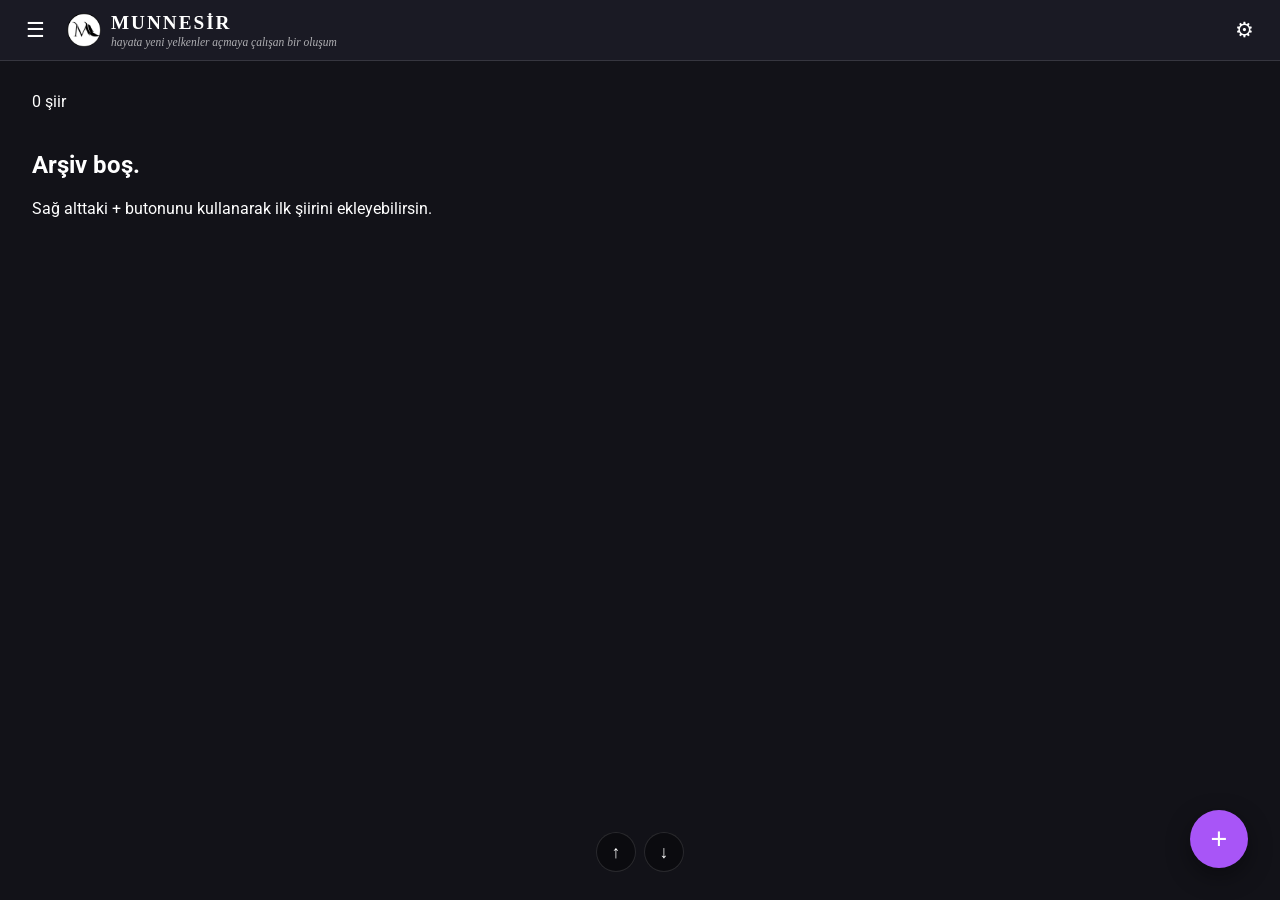
==== cloudflare/index.html @ 694fe648 "fix: dropdown vol.1" ====
<!DOCTYPE html>
<html lang="tr">
<head>
  <meta charset="UTF-8">
  <meta name="viewport" content="width=device-width, initial-scale=1.0">
  <title>Munnesir</title>
  <link rel="stylesheet" href="style.css">
  <link rel="manifest" href="manifest.webmanifest">
  <link rel="icon" type="image/png" sizes="32x32" href="icons/favicon-32.png">
  <link rel="icon" type="image/png" href="icons/favicon.png">
  <link rel="apple-touch-icon" href="icons/icon-192.png">
  <link rel="stylesheet" href="https://fonts.googleapis.com/css2?family=Roboto:wght@400;500;700&family=Tinos:ital,wght@0,400;0,700;1,400&family=Open+Sans:wght@400;600&display=swap">
</head>
<body class="theme-purple">

  <!-- EN ÜST SABİT BANNER -->
  <header class="topBanner">
    <div class="bannerLeft">
      <button id="sidebarToggle" class="iconBtn" type="button" aria-label="Menü">☰</button>
      <div class="brandTop">
        <img src="icons/m-cir.png" alt="Munnesir Logo" class="brandLogo">
        <div class="brandTextGroup">
          <h1 class="brandTitle">MUNNESİR</h1>
          <span class="brandSubtitle">hayata yeni yelkenler açmaya çalışan bir oluşum</span>
        </div>
      </div>
    </div>
    <div class="bannerRight">
      <button id="settingsOpenBtn" class="iconBtn" type="button" title="Ayarlar">⚙</button>
    </div>
  </header>

  <div class="appContainer" id="appContainer">
    <!-- SOL SLIDE MENÜ -->
    <aside class="sidebar" id="sidebar">
      <div class="sidebarNav">
        <!-- ARAMA KUTUSU -->
        <div class="navSection">
          <input type="search" id="searchInput" class="textInput" placeholder="🔍 Şiir veya etiket ara..." autocomplete="off" name="search_no_autofill" spellcheck="false" />
        </div>

        <!-- SIRALAMA SEÇENEKLERİ (ÖZEL TEMATİK DROPDOWN) -->
        <div class="navSection">
          <span class="sectionTitle">Sıralama</span>
          <div class="customDropdown" id="sortCustomDropdown">
            <button type="button" class="dropdownTrigger" id="sortDropdownBtn">
              <span id="sortDropdownLabel">Son Düzenlenen</span>
              <span class="dropdownArrow">❯</span>
            </button>
            <div class="dropdownMenu" id="sortDropdownMenu">
              <div class="dropdownOption active" data-value="updatedDesc">Son Düzenlenen</div>
              <div class="dropdownOption" data-value="createdDesc">Yeni Eklenen</div>
              <div class="dropdownOption" data-value="titleAsc">A-Z (Başlığa Göre)</div>
            </div>
          </div>
        </div>


            <!-- ETİKETLER KUTUSU -->
        <div class="navSection">
          <span class="sectionTitle">Etiketler</span>
          <div id="tagCloud" class="tagCloud"></div>

          <!-- EN ALTTA ETİKET İSMİ DÜZENLEME ALANI -->
          <div class="tagEditBox" id="tagEditBox" hidden>
            <span class="sectionTitle" style="font-size:0.7rem; color: var(--accent-color);">Seçili Etiketi Düzenle</span>
            <input type="text" id="editTagInput" class="textInput" placeholder="Yeni etiket adı..." />
            <button id="saveTagRenameBtn" class="stdBtn primary full" style="height:34px; font-size:0.8rem;" type="button">İsmi Güncelle</button>
          </div>
        </div>

        <!-- DURUM FİLTRELERİ -->
        <div class="navSection">
          <span class="sectionTitle">Durum</span>
          <div id="statusFilters" class="statusFilters">
            <button class="stdBtn active" data-status="all" type="button">Tümü</button>
            <button class="stdBtn" data-status="draft" type="button">Taslak</button>
            <button class="stdBtn" data-status="ready" type="button">Yayına hazır</button>
            <button class="stdBtn" data-status="archive" type="button">Arşiv</button>
            <button class="stdBtn" data-status="favorite" type="button">★ Seçmeler</button>
          </div>
        </div>

        <div class="navSection">
          <button id="bookViewBtn" class="stdBtn full" type="button">📚 Kitap adayları</button>
          <button id="trashViewBtn" class="stdBtn full" type="button">🗑 Çöp kutusu</button>
        </div>
      </div>
    </aside>

    <!-- ANA İÇERİK (SAYFA İTİLME ALANI) -->
    <main class="mainContent" id="mainContent">
      <div class="contentHeader">
        <span id="statsLine">0 şiir</span>
      </div>

      <section id="poemGrid" class="poemGrid"></section>
      <div id="emptyState" class="emptyState" hidden>
        <h2>Arşiv boş.</h2>
        <p>Sağ alttaki + butonunu kullanarak ilk şiirini ekleyebilirsin.</p>
      </div>
    </main>
  </div>

  <!-- ORTA ALT ŞEFFAF YUKARI/AŞAĞI NAVİGASYON OKLARI -->
  <div class="scrollNavContainer">
    <button id="scrollTopBtn" class="scrollNavBtn" type="button" title="En Yukarı Git">↑</button>
    <button id="scrollBottomBtn" class="scrollNavBtn" type="button" title="En Aşağı Git">↓</button>
  </div>

  <!-- GOOGLE KEEP USULÜ FLOATING (+) BUTONU -->
  <button id="newPoemFabBtn" class="fabBtn" type="button" title="Yeni Şiir Ekle">+</button>

<!-- AYARLAR & TEK NOKTADA BİRLEŞEN SENKRONİZASYON -->
  <dialog id="settingsDialog" class="modalDialog">
    <div class="modalContainer">
      <div class="modalHeader">
        <h2>Ayarlar</h2>
        <button id="closeSettingsBtn" class="iconBtn" type="button">✕</button>
      </div>
      <div class="modalBody">
        <!-- TEMA SEÇİMİ -->
        <div class="settingGroup">
          <h3>Tema Seçimi</h3>
          <div class="themeChoices">
            <button class="stdBtn themeChoice" data-theme-choice="purple" type="button">Mor</button>
            <button class="stdBtn themeChoice" data-theme-choice="light" type="button">Aydınlık</button>
            <button class="stdBtn themeChoice" data-theme-choice="black" type="button">Siyah</button>
          </div>
        </div>

        <!-- AYARLAR SENKRONİZASYON BLOĞU -->
        <div class="settingGroup">
          <h3>Bulut Senkronizasyonu</h3>
          <div class="syncBlock">
            <label class="inputLabel">Munnesir Şifresi</label>
            <input type="text" name="username" value="munnesir_user" autocomplete="username" style="display:none !important;" tabindex="-1" />
            <input type="password" id="syncPasswordInput" autocomplete="current-password" placeholder="Şifrenizi girin..." class="textInput" />
            
            <div class="syncActions" style="margin-top: 10px;">
              <button id="syncSignInBtn" class="stdBtn primary full" type="button">Giriş Yap ve Senkronize Et</button>
            </div>

            <!-- CANLI ESTETİK SENKRONİZASYON DURUM YAZISI -->
            <div id="syncStatusText" style="margin-top: 12px; font-size: 0.85rem; text-align: center; opacity: 0.85; font-style: italic; min-height: 20px;"></div>

            <button id="openSyncAdvBtn" class="stdBtn full" style="margin-top: 8px; background: rgba(255,255,255,0.03);" type="button">⚙ Senkronizasyon Ayarları</button>
          </div>
        </div>
      </div>
    </div>
  </dialog>

  <!-- DETAYLI SENKRONİZASYON AYARLARI POP-UP -->
    <dialog id="syncAdvDialog" class="modalDialog">
      <div class="modalContainer">
        <div class="modalHeader">
          <h2>Senkronizasyon Ayarları</h2>
          <button id="closeSyncAdvBtn" class="iconBtn" type="button">✕</button>
        </div>
        <div class="modalBody">
          <div class="settingGroup">
            <label class="checkLabel" style="display: flex; align-items: center; gap: 8px; font-size: 0.9rem; cursor: pointer;">
              <input id="syncAutoInput" type="checkbox" checked /> İnternet gelince otomatik senkronize et
            </label>
          </div>

          <!-- YEDEKLEME & JSON İÇE/DIŞA AKTARMA -->
          <div class="settingGroup" style="margin-top: 15px;">
            <h3 style="font-size: 0.9rem; margin-bottom: 8px; opacity: 0.8;">JSON Arşiv / Keep Yedeği</h3>
            <div style="display: flex; gap: 10px;">
              <button id="exportJsonBtn" class="stdBtn full" type="button">📥 JSON İndir (Yedek Al)</button>
              <button id="importJsonBtn" class="stdBtn full" type="button">📤 JSON Yükle (Keep/Arşiv)</button>
            </div>
          </div>
          
          <div class="settingGroup" style="display: flex; flex-direction: column; gap: 10px; margin-top: 15px;">
            <button id="syncUploadBtn" class="stdBtn full" type="button">Bu cihazı buluta gönder</button>
            <button id="syncDownloadBtn" class="stdBtn full" type="button">Bulutu bu cihaza al</button>
            <button id="syncSignOutBtn" class="stdBtn full" style="border-color: #ef4444; color: #ef4444;" type="button">Oturumu Kapat</button>
          </div>

          <!-- BİLDİRİM METNİ -->
          <div id="syncAdvStatusText" style="margin-top: 12px; font-size: 0.85rem; text-align: center; opacity: 0.85; font-style: italic; min-height: 20px;"></div>
        </div>
      </div>
    </dialog>

  <!-- ONAY POP-UP (EMİN MİSİNİZ?) -->
  <dialog id="confirmDialog" class="modalDialog">
    <div class="modalContainer" style="text-align: center;">
      <div class="modalHeader" style="justify-content: center;">
        <h2 id="confirmTitle">Emin misiniz?</h2>
      </div>
      <div class="modalBody">
        <p id="confirmMessage" style="font-size: 0.95rem; opacity: 0.9; margin: 15px 0;"></p>
        <div style="display: flex; gap: 10px; justify-content: center; margin-top: 20px;">
          <button id="confirmYesBtn" class="stdBtn primary" type="button" style="min-width: 100px;">Evet</button>
          <button id="confirmNoBtn" class="stdBtn" type="button" style="min-width: 100px;">Vazgeç</button>
        </div>
      </div>
    </div>
  </dialog>

  <!-- KİTAP ADAYLARI POP-UP -->
  <dialog id="bookDialog" class="modalDialog">
    <div class="modalContainer">
      <div class="modalHeader">
        <h2>📚 Kitap Adayları</h2>
        <button id="closeBookBtn" class="iconBtn" type="button">✕</button>
      </div>
      <div class="modalBody" id="bookListContainer">
        <p>Henüz kitap adayı eklenmemiş.</p>
      </div>
    </div>
  </dialog>

  <!-- ÇÖP KUTUSU POP-UP -->
  <dialog id="trashDialog" class="modalDialog">
    <div class="modalContainer">
      <div class="modalHeader">
        <h2>🗑 Çöp Kutusu</h2>
        <button id="closeTrashBtn" class="iconBtn" type="button">✕</button>
      </div>
      <div class="modalBody" id="trashListContainer">
        <p>Çöp kutusu boş.</p>
      </div>
    </div>
  </dialog>

  <!-- ŞİİR YAZMA EDİTÖRÜ -->
  <dialog id="poemDialog" class="modalDialog">
    <form method="dialog" id="poemForm" class="modalContainer">
      <div class="modalHeader">
        <input id="poemTitleInput" class="poemTitleInput" type="text" placeholder="Şiir başlığı..." required />
        <button id="closePoemBtn" class="iconBtn" type="button">✕</button>
      </div>

      <textarea id="poemContentInput" class="poemContentTextarea font-times" placeholder="Mısralarınızı buraya yazın... (#etiket ekleyebilirsiniz)" required></textarea>

      <div class="modalFooter">
        <button id="savePoemBtn" class="stdBtn primary" type="submit">Kaydet</button>
      </div>
    </form>
  </dialog>

  <!-- ŞİİR OKUMA PENCERESİ -->
  <dialog id="readerDialog" class="modalDialog">
    <div class="modalContainer">
      <div class="modalHeader">
        <h2 id="readerTitle"></h2>
        <button id="closeReaderBtn" class="iconBtn" type="button">✕</button>
      </div>
      <div id="readerMeta" class="cardMeta"></div>
      <pre id="readerContent" class="readerContent font-times"></pre>
    </div>
  </dialog>

<!-- GİZLİ DOSYA SEÇİCİ (DIALOG DIŞINDA) -->
  <input type="file" id="jsonFileInput" accept=".json,application/json" style="display: none !important;" />

  <!-- SCRIPT'LERİN TEMİZ YÜKLENMESİ -->
  <script src="app.js"></script>
  <script src="sync.js"></script>
</body>
</html>
---- cloudflare/style.css ----
:root, html.theme-purple {
  --bg-primary: #121218;
  --bg-sidebar: #1a1a24;
  --bg-card: #232330;
  --text-primary: #ffffff;
  --border-color: rgba(255, 255, 255, 0.12);
  --accent-color: #a855f7;
}

html.theme-light {
  --bg-primary: #f4f4f9;
  --bg-sidebar: #ffffff;
  --bg-card: #ffffff;
  --text-primary: #1e1e2d;
  --border-color: rgba(0, 0, 0, 0.1);
  --accent-color: #7c3aed;
  --subtext-color: rgba(30, 30, 45, 0.65);
}

html.theme-black {
  --bg-primary: #000000;
  --bg-sidebar: #0a0a0a;
  --bg-card: #121212;
  --text-primary: #e5e5e5;
  --border-color: rgba(255, 255, 255, 0.15);
  --accent-color: #9333ea;
}

body {
  margin: 0;
  padding: 0;
  background: var(--bg-primary);
  color: var(--text-primary);
  font-family: 'Roboto', sans-serif;
  overflow-x: hidden;
  transition: background 0.3s ease, color 0.3s ease;
}

/* KUSURSUZ OVAL BUTONLAR */
.stdBtn {
  height: 42px;
  padding: 0 16px;
  border-radius: 12px;
  border: 1px solid var(--border-color);
  background: rgba(255, 255, 255, 0.05);
  color: var(--text-primary);
  font-size: 0.9rem;
  font-weight: 500;
  cursor: pointer;
  display: inline-flex;
  align-items: center;
  justify-content: center;
  transition: all 0.2s ease;
  box-sizing: border-box;
}

.stdBtn:hover {
  background: rgba(255, 255, 255, 0.12);
  border-color: var(--accent-color);
}

.stdBtn.active {
  background: var(--accent-color);
  border-color: var(--accent-color);
  color: #fff;
}

.stdBtn.full { width: 100%; }
.stdBtn.primary { background: var(--accent-color); color: #fff; border: none; }

.topBanner {
  position: fixed;
  top: 0;
  left: 0;
  right: 0;
  height: 60px;
  background: var(--bg-sidebar);
  border-bottom: 1px solid var(--border-color);
  display: flex;
  align-items: center;
  justify-content: space-between;
  padding: 0 20px;
  z-index: 1100;
}

.bannerLeft { display: flex; align-items: center; gap: 16px; }
.brandTop { display: flex; align-items: center; gap: 10px; }
.brandLogo { width: 34px; height: 34px; border-radius: 50%; }
.brandTitle { margin: 0; font-size: 1.25rem; }

.appContainer {
  margin-top: 60px;
  display: flex;
  min-height: calc(100vh - 60px);
  position: relative;
}

/* HAMBURGER SAĞA KAYDIRMA MEKANİZMASI */
.sidebar {
  width: 280px;
  background: var(--bg-sidebar);
  border-right: 1px solid var(--border-color);
  transition: transform 0.3s cubic-bezier(0.4, 0, 0.2, 1);
  position: fixed;
  top: 60px;
  bottom: 0;
  left: 0;
  z-index: 1000;
  overflow-y: auto;
  transform: translateX(-100%);
}

.sidebar.open { transform: translateX(0); }

.mainContent {
  flex: 1;
  padding: 32px;
  transition: margin-left 0.3s cubic-bezier(0.4, 0, 0.2, 1);
  width: 100%;
}

.sidebar.open ~ .mainContent {
  margin-left: 280px;
}

.sidebarNav { padding: 20px; display: flex; flex-direction: column; gap: 16px; }
.navSection { display: flex; flex-direction: column; gap: 10px; }
.sectionTitle { font-size: 0.75rem; text-transform: uppercase; letter-spacing: 1px; opacity: 0.6; }

.textInput {
  width: 100%;
  height: 42px;
  border-radius: 12px;
  padding: 0 14px;
  box-sizing: border-box;
  background: rgba(255, 255, 255, 0.05);
  border: 1px solid var(--border-color);
  color: var(--text-primary);
  outline: none;
}

.statusFilters { display: flex; flex-direction: column; gap: 8px; }

/* ETIKETLER KUTUSU VE ALT ALTA DİKDÖRTGEN TASARIMI */
.tagCloud {
  display: flex;
  flex-direction: column;
  gap: 6px;
  width: 100%;
}

.tagItem {
  width: 100%;
  height: 38px;
  padding: 0 14px;
  border-radius: 10px;
  background: rgba(255, 255, 255, 0.04);
  border: 1px solid var(--border-color);
  color: var(--text-primary);
  font-size: 0.85rem;
  font-weight: 500;
  cursor: pointer;
  display: flex;
  align-items: center;
  justify-content: space-between;
  transition: all 0.2s ease;
  box-sizing: border-box;
  text-align: left;
}

.tagItem:hover {
  background: rgba(168, 85, 247, 0.12);
  border-color: var(--accent-color);
  transform: translateX(3px);
}

.tagItem.active {
  background: var(--accent-color) !important;
  border-color: var(--accent-color) !important;
  color: #ffffff !important;
  font-weight: 600;
}

/* ETIKET DÜZENLEME KUTUSU (EN ALT) */
.tagEditBox {
  margin-top: 12px;
  padding-top: 12px;
  border-top: 1px solid var(--border-color);
  display: flex;
  flex-direction: column;
  gap: 8px;
}

.tagEditBox input {
  height: 36px;
  font-size: 0.85rem;
}



.poemGrid {
  display: grid;
  grid-template-columns: repeat(auto-fill, minmax(280px, 1fr));
  gap: 20px;
  margin-top: 20px;
}

.poemCard {
  background: var(--bg-card);
  border: 1px solid var(--border-color);
  border-radius: 16px;
  padding: 20px;
  cursor: pointer;
  transition: transform 0.2s;
}
.poemCard:hover { transform: translateY(-3px); }

.fabBtn {
  position: fixed;
  bottom: 32px;
  right: 32px;
  width: 58px;
  height: 58px;
  border-radius: 50%;
  background: var(--accent-color);
  color: #fff;
  border: none;
  font-size: 1.8rem;
  cursor: pointer;
  box-shadow: 0 8px 24px rgba(0, 0, 0, 0.4);
  display: flex;
  align-items: center;
  justify-content: center;
  z-index: 1200;
}

.modalDialog {
  border: none;
  border-radius: 20px;
  background: var(--bg-card);
  color: var(--text-primary);
  padding: 0;
  max-width: 600px;
  width: 90%;
}

.modalDialog::backdrop {
  background: rgba(0, 0, 0, 0.7);
  backdrop-filter: blur(4px);
}

.modalContainer { padding: 28px; display: flex; flex-direction: column; gap: 20px; }
.modalHeader { display: flex; justify-content: space-between; align-items: center; border-bottom: 1px solid var(--border-color); padding-bottom: 14px; }

.settingGroup { display: flex; flex-direction: column; gap: 12px; margin-bottom: 16px; }
.themeChoices { display: flex; gap: 10px; flex-wrap: wrap; }

.syncBlock { display: flex; flex-direction: column; gap: 12px; }
.syncActions { display: flex; gap: 10px; }

.poemTitleInput { width: 100%; background: transparent; border: none; color: var(--text-primary); font-size: 1.25rem; outline: none; }
.poemContentTextarea { width: 100%; height: 240px; background: transparent; border: none; color: var(--text-primary); font-size: 1rem; line-height: 1.6; resize: none; outline: none; }
.iconBtn { background: none; border: none; color: var(--text-primary); font-size: 1.3rem; cursor: pointer; }
.font-times { font-family: 'Tinos', 'Times New Roman', serif !important; }

@media (max-width: 768px) {
  .sidebar.open ~ .mainContent { margin-left: 0; }
}

/* HEADER FONT VE ALT YAZI STİLİ */
.brandTextGroup {
  display: flex;
  flex-direction: column;
}

.brandTitle {
  margin: 0;
  font-family: 'Cinzel', 'Tinos', serif;
  font-size: 1.2rem;
  letter-spacing: 2px;
  font-weight: 700;
  line-height: 1.1;
}

.brandSubtitle {
  font-family: 'Tinos', serif;
  font-size: 0.72rem;
  font-style: italic;
  color: var(--subtext-color, rgba(255,255,255,0.65));
  margin-top: 2px;
  white-space: nowrap;
}


/* ORTA ALT OK DÜZENİ */
.scrollNavContainer {
  position: fixed;
  bottom: 28px;
  left: 50%;
  transform: translateX(-50%);
  display: flex;
  gap: 8px;
  z-index: 1200;
}

.scrollNavBtn {
  width: 40px;
  height: 40px;
  border-radius: 50%;
  background: rgba(0, 0, 0, 0.35);
  backdrop-filter: blur(8px);
  border: 1px solid var(--border-color, rgba(255,255,255,0.12));
  color: var(--text-primary);
  font-size: 1.1rem;
  cursor: pointer;
  display: flex;
  align-items: center;
  justify-content: center;
  transition: all 0.2s ease;
}

.scrollNavBtn:hover {
  background: var(--accent-color, #a855f7);
  border-color: var(--accent-color, #a855f7);
  color: #fff;
}


/* SENKRONİZASYON VE PANEL ESTETİK DÜZELTMESİ */
.syncPanel, .panel, .syncDialog form {
  background: var(--bg-card) !important;
  border: 1px solid var(--border-color) !important;
  border-radius: 16px !important;
  padding: 16px !important;
  color: var(--text-primary) !important;
}

.syncPanel button, .syncDialog button, .syncDialogActions button {
  height: 38px !important;
  padding: 0 14px !important;
  border-radius: 10px !important;
  border: 1px solid var(--border-color) !important;
  background: rgba(255, 255, 255, 0.08) !important;
  color: var(--text-primary) !important;
  font-size: 0.85rem !important;
  cursor: pointer !important;
}

.syncPanel button:hover, .syncDialog button:hover {
  background: var(--accent-color) !important;
  color: #fff !important;
}


/* BEYAZ ÇERÇEVEYİ VE SIÇRAMALARI SIFIRLAYAN DÜZELTME */
dialog#syncDialog {
  background: transparent !important;
  border: none !important;
  outline: none !important;
  padding: 0 !important;
  box-shadow: none !important;
}

/* POP-UP İÇERİĞİNİN TEMAYA BİREBİR UYMASI */
dialog#syncDialog .themeForm,
dialog#syncDialog .syncForm {
  background: var(--bg-card, #1c1c26) !important;
  border: 1px solid var(--border-color, rgba(255, 255, 255, 0.12)) !important;
  border-radius: 20px !important;
  padding: 24px !important;
  color: var(--text-primary, #ffffff) !important;
  box-shadow: 0 20px 50px rgba(0, 0, 0, 0.6) !important;
}

/* POP-UP ARKASINDAKİ KARARTMA PERDESİ */
dialog#syncDialog::backdrop {
  background: rgba(0, 0, 0, 0.75) !important;
  backdrop-filter: blur(4px) !important;
}


/* ÖZEL TEMA UYUMLU SCROLLBARLAR */
* {
  scrollbar-width: thin;
  scrollbar-color: var(--accent-color) var(--bg-card);
}

*::-webkit-scrollbar {
  width: 8px;
  height: 8px;
}

*::-webkit-scrollbar-track {
  background: var(--bg-primary);
  border-radius: 4px;
}

*::-webkit-scrollbar-thumb {
  background: var(--border-color);
  border-radius: 4px;
  transition: background 0.2s;
}

*::-webkit-scrollbar-thumb:hover {
  background: var(--accent-color);
}


/* OKUMA PENCERESİ SATIR KORUMA */
.readerContent {
  white-space: pre-wrap !important;
  line-height: 1.8 !important;
  font-size: 1.1rem !important;
}


/* POP-UP AÇIKKEN ARKA PLANI DONDURMA KİLİDİ */
body.modal-open {
  overflow: hidden !important;
  height: 100vh !important;
  touch-action: none;
}


/* DROPDOWN (SELECT) TEMATİK RESTORE FİXİ */
select.selectInput {
  -webkit-appearance: none !important;
  -moz-appearance: none !important;
  appearance: none !important;
  background-color: rgba(255, 255, 255, 0.05) !important;
  background-image: url("data:image/svg+xml;charset=UTF-8,%3csvg xmlns='http://www.w3.org/2000/svg' viewBox='0 0 24 24' fill='none' stroke='%23a855f7' stroke-width='2' stroke-linecap='round' stroke-linejoin='round'%3e%3cpolyline points='6 9 12 15 18 9'%3e%3c/polyline%3e%3c/svg%3e") !important;
  background-repeat: no-repeat !important;
  background-position: right 14px center !important;
  background-size: 16px !important;
  padding-right: 40px !important;
  border: 1px solid var(--border-color) !important;
  border-radius: 12px !important;
  color: var(--text-primary) !important;
  cursor: pointer !important;
}

/* AÇILAN LİSTE ELEMANLARININ (OPTION) STİLİ */
select.selectInput option {
  background-color: var(--bg-card, #232330) !important;
  color: var(--text-primary, #ffffff) !important;
  padding: 12px !important;
}

html.theme-light select.selectInput option {
  background-color: #ffffff !important;
  color: #1e1e2d !important;
}


/* SENKRONİZASYON CANLI DURUM METNİ STİLİ */
#syncStatusText {
  color: var(--accent-color, #a855f7);
  transition: all 0.3s ease;
}

html.theme-light #syncStatusText {
  color: #7c3aed;
}


/* POP-UP STANDARTLARINI DÜZELTME VE MERKEZLEME */
dialog.modalDialog {
  border: none !important;
  border-radius: 20px !important;
  background: var(--bg-card) !important;
  color: var(--text-primary) !important;
  padding: 0 !important;
  box-shadow: 0 20px 50px rgba(0, 0, 0, 0.6) !important;
}

dialog.modalDialog:not([open]) {
  display: none !important;
  pointer-events: none !important;
}

dialog.modalDialog[open] {
  display: block !important;
  pointer-events: auto !important;
  position: fixed !important;
  top: 50% !important;
  left: 50% !important;
  transform: translate(-50%, -50%) !important;
  margin: 0 !important;
  z-index: 2000 !important;
  width: 90% !important;
  max-width: 580px !important;
  max-height: 85vh !important;
  overflow-y: auto !important;
}


/* POP-UP'LARIN EKRANI KİLİTLEMESİNİ ENGELLEYEN VE HİZALAYAN NET KURAL */
dialog.modalDialog {
  border: none !important;
  border-radius: 20px !important;
  background: var(--bg-card) !important;
  color: var(--text-primary) !important;
  padding: 0 !important;
  box-shadow: 0 20px 50px rgba(0, 0, 0, 0.6) !important;
}

dialog.modalDialog:not([open]) {
  display: none !important;
  pointer-events: none !important;
}

dialog.modalDialog[open] {
  display: block !important;
  pointer-events: auto !important;
  position: fixed !important;
  top: 50% !important;
  left: 50% !important;
  transform: translate(-50%, -50%) !important;
  margin: 0 !important;
  z-index: 2000 !important;
  width: 90% !important;
  max-width: 580px !important;
  max-height: 85vh !important;
  overflow-y: auto !important;
}

dialog#poemDialog[open] {
  max-width: 720px !important;
  width: 90% !important;
}

dialog#poemDialog .poemContentTextarea {
  width: 100% !important;
  min-height: 280px !important;
  background: transparent !important;
  border: none !important;
  color: var(--text-primary) !important;
  font-size: 1.1rem !important;
  line-height: 1.6 !important;
  resize: vertical !important;
  outline: none !important;
  box-sizing: border-box !important;
}


/* DROPDOWN TASARIMI */
.customDropdown {
  position: relative;
  width: 100%;
}

.dropdownTrigger {
  width: 100%;
  height: 42px;
  padding: 0 14px;
  border-radius: 12px;
  background: rgba(255, 255, 255, 0.05);
  border: 1px solid var(--border-color);
  color: var(--text-primary);
  font-size: 0.9rem;
  font-weight: 500;
  display: flex;
  align-items: center;
  justify-content: space-between;
  cursor: pointer;
  transition: all 0.2s ease;
  box-sizing: border-box;
}

.dropdownTrigger:hover {
  background: rgba(255, 255, 255, 0.1);
  border-color: var(--accent-color);
}

.dropdownArrow {
  font-size: 0.75rem;
  transition: transform 0.2s ease;
  color: var(--accent-color);
  transform: rotate(90deg);
}

.customDropdown.open .dropdownArrow {
  transform: rotate(-90deg);
}

.dropdownMenu {
  position: absolute;
  top: calc(100% + 6px);
  left: 0;
  right: 0;
  background: var(--bg-card, #232330);
  border: 1px solid var(--border-color);
  border-radius: 12px;
  padding: 6px;
  display: none;
  flex-direction: column;
  gap: 4px;
  z-index: 1500;
  box-shadow: 0 10px 30px rgba(0, 0, 0, 0.5);
  backdrop-filter: blur(10px);
}

.customDropdown.open .dropdownMenu {
  display: flex;
  animation: dropdownFade 0.2s ease-out forwards;
}

@keyframes dropdownFade {
  from { opacity: 0; transform: translateY(-6px); }
  to { opacity: 1; transform: translateY(0); }
}

.dropdownOption {
  padding: 10px 12px;
  border-radius: 8px;
  font-size: 0.85rem;
  color: var(--text-primary);
  cursor: pointer;
  transition: all 0.15s ease;
}

.dropdownOption:hover {
  background: rgba(168, 85, 247, 0.15);
  color: var(--accent-color);
}

.dropdownOption.active {
  background: var(--accent-color);
  color: #ffffff;
  font-weight: 600;
}
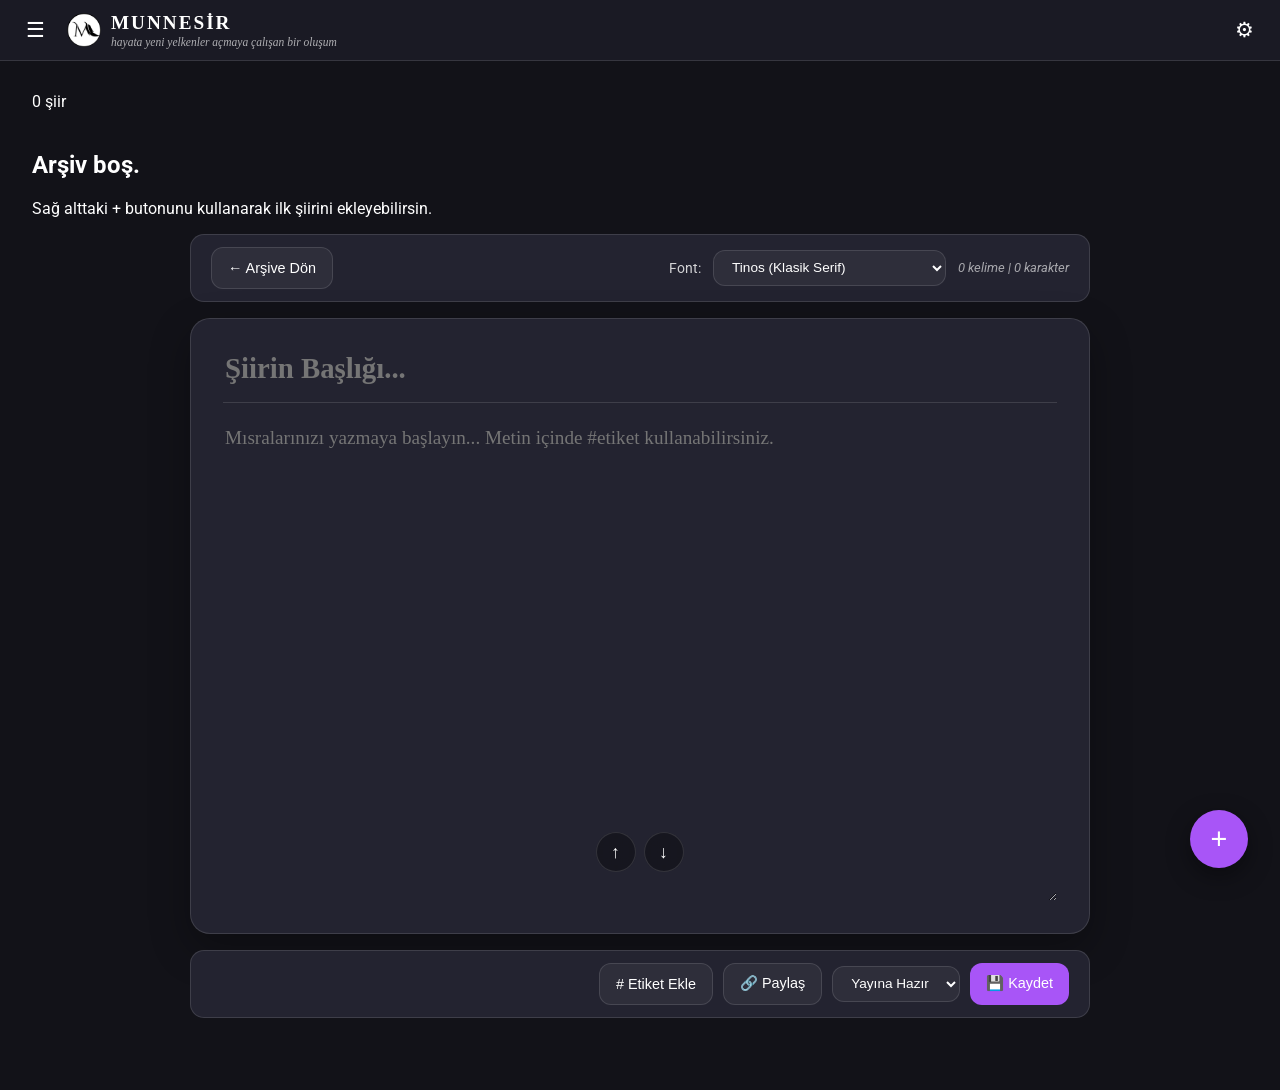
==== commit 1cd60ecd: "fix: poem writer pro vol.1" ====
--- a/cloudflare/index.html
+++ b/cloudflare/index.html
@@ -3,7 +3,7 @@
 <head>
   <meta charset="UTF-8">
   <meta name="viewport" content="width=device-width, initial-scale=1.0">
-  <title>Munnesir</title>
+  <title>munnesir arsiv</title>
   <link rel="stylesheet" href="style.css">
   <link rel="manifest" href="manifest.webmanifest">
   <link rel="icon" type="image/png" sizes="32x32" href="icons/favicon-32.png">
@@ -11,7 +11,7 @@
   <link rel="apple-touch-icon" href="icons/icon-192.png">
   <link rel="stylesheet" href="https://fonts.googleapis.com/css2?family=Roboto:wght@400;500;700&family=Tinos:ital,wght@0,400;0,700;1,400&family=Open+Sans:wght@400;600&display=swap">
 </head>
-<body class="theme-purple">
+<body class="theme-black">
 
   <!-- EN ÜST SABİT BANNER -->
   <header class="topBanner">
@@ -39,19 +39,13 @@
           <input type="search" id="searchInput" class="textInput" placeholder="🔍 Şiir veya etiket ara..." autocomplete="off" name="search_no_autofill" spellcheck="false" />
         </div>
 
-        <!-- SIRALAMA SEÇENEKLERİ (ÖZEL TEMATİK DROPDOWN) -->
+        <!-- SIRALAMA SEÇENEKLERİ (SEKME DÜZENİ) -->
         <div class="navSection">
           <span class="sectionTitle">Sıralama</span>
-          <div class="customDropdown" id="sortCustomDropdown">
-            <button type="button" class="dropdownTrigger" id="sortDropdownBtn">
-              <span id="sortDropdownLabel">Son Düzenlenen</span>
-              <span class="dropdownArrow">❯</span>
-            </button>
-            <div class="dropdownMenu" id="sortDropdownMenu">
-              <div class="dropdownOption active" data-value="updatedDesc">Son Düzenlenen</div>
-              <div class="dropdownOption" data-value="createdDesc">Yeni Eklenen</div>
-              <div class="dropdownOption" data-value="titleAsc">A-Z (Başlığa Göre)</div>
-            </div>
+          <div class="sortTabs" id="sortTabsContainer">
+            <button type="button" class="sortTabBtn active" data-value="updatedDesc">Son Düzenlenen</button>
+            <button type="button" class="sortTabBtn" data-value="createdDesc">Yeni Eklenen</button>
+            <button type="button" class="sortTabBtn" data-value="titleAsc">A-Z</button>
           </div>
         </div>
 
@@ -88,19 +82,59 @@
       </div>
     </aside>
 
-    <!-- ANA İÇERİK (SAYFA İTİLME ALANI) -->
-    <main class="mainContent" id="mainContent">
+  <!-- MAIN CONTENT with POEM WRITER -->
+  <main class="mainContent" id="mainContent">
+    <!-- ANA AKIŞ (FEED) ALANI -->
+    <div id="feedView">
       <div class="contentHeader">
         <span id="statsLine">0 şiir</span>
       </div>
-
       <section id="poemGrid" class="poemGrid"></section>
       <div id="emptyState" class="emptyState" hidden>
         <h2>Arşiv boş.</h2>
         <p>Sağ alttaki + butonunu kullanarak ilk şiirini ekleyebilirsin.</p>
       </div>
-    </main>
-  </div>
+    </div>
+
+    <!-- BÜYÜK TAM SAYFA BLOGGER YAZMA EDİTÖRÜ -->
+    <div id="editorView" class="editorContainer" hidden>
+      <div class="editorHeaderBar">
+        <button id="closeEditorBtn" class="stdBtn" type="button">← Arşive Dön</button>
+        <div class="editorTools">
+          <label class="toolLabel">Font:</label>
+          <select id="editorFontSelect" class="textInput fontSelect">
+            <option value="font-tinos">Tinos (Klasik Serif)</option>
+            <option value="font-cormorant">Cormorant Garamond (Şiirsel)</option>
+            <option value="font-playfair">Playfair Display (Zarif)</option>
+            <option value="font-cinzel">Cinzel (Epik)</option>
+            <option value="font-roboto">Roboto (Modern Sans)</option>
+          </select>
+          <span id="editorStats" class="editorWordCount">0 kelime | 0 karakter</span>
+        </div>
+      </div>
+
+      <div class="editorPaper">
+        <input id="editorTitleInput" class="editorTitleInput font-tinos" type="text" placeholder="Şiirin Başlığı..." />
+        <hr class="editorDivider" />
+        <textarea id="editorContentInput" class="editorContentArea font-tinos" placeholder="Mısralarınızı yazmaya başlayın... Metin içinde #etiket kullanabilirsiniz."></textarea>
+      </div>
+
+      <!-- EN ALT SAĞA YASLI AKSİYON BAR -->
+      <div class="editorFooterBar">
+        <div class="footerRightActions">
+          <button id="editorAddTagBtn" class="stdBtn" type="button"># Etiket Ekle</button>
+          <button id="editorShareBtn" class="stdBtn" type="button">🔗 Paylaş</button>
+
+          <select id="editorStatusSelect" class="textInput statusSelect">
+            <option value="ready">Yayına Hazır</option>
+            <option value="draft">Taslak</option>
+            <option value="archive">Arşiv</option>
+          </select>
+          <button id="editorSaveBtn" class="stdBtn primary" type="button">💾 Kaydet</button>
+        </div>
+      </div>
+    </div>
+  </main>
 
   <!-- ORTA ALT ŞEFFAF YUKARI/AŞAĞI NAVİGASYON OKLARI -->
   <div class="scrollNavContainer">
@@ -228,22 +262,6 @@
     </div>
   </dialog>
 
-  <!-- ŞİİR YAZMA EDİTÖRÜ -->
-  <dialog id="poemDialog" class="modalDialog">
-    <form method="dialog" id="poemForm" class="modalContainer">
-      <div class="modalHeader">
-        <input id="poemTitleInput" class="poemTitleInput" type="text" placeholder="Şiir başlığı..." required />
-        <button id="closePoemBtn" class="iconBtn" type="button">✕</button>
-      </div>
-
-      <textarea id="poemContentInput" class="poemContentTextarea font-times" placeholder="Mısralarınızı buraya yazın... (#etiket ekleyebilirsiniz)" required></textarea>
-
-      <div class="modalFooter">
-        <button id="savePoemBtn" class="stdBtn primary" type="submit">Kaydet</button>
-      </div>
-    </form>
-  </dialog>
-
   <!-- ŞİİR OKUMA PENCERESİ -->
   <dialog id="readerDialog" class="modalDialog">
     <div class="modalContainer">
--- a/cloudflare/style.css
+++ b/cloudflare/style.css
@@ -543,89 +543,214 @@
 }
 
 
-/* DROPDOWN TASARIMI */
-.customDropdown {
-  position: relative;
+/* TEMATİK SIRALAMA SEKTE SEÇENEKLERİ */
+.sortTabs {
+  display: flex;
+  flex-direction: column;
+  gap: 6px;
   width: 100%;
 }
 
-.dropdownTrigger {
+.sortTabBtn {
   width: 100%;
-  height: 42px;
-  padding: 0 14px;
-  border-radius: 12px;
-  background: rgba(255, 255, 255, 0.05);
+  height: 38px;
+  padding: 0 12px;
+  border-radius: 10px;
+  background: rgba(255, 255, 255, 0.04);
   border: 1px solid var(--border-color);
   color: var(--text-primary);
-  font-size: 0.9rem;
+  font-size: 0.85rem;
   font-weight: 500;
-  display: flex;
-  align-items: center;
-  justify-content: space-between;
   cursor: pointer;
+  display: flex;
+  align-items: center;
+  justify-content: flex-start;
   transition: all 0.2s ease;
   box-sizing: border-box;
 }
 
-.dropdownTrigger:hover {
-  background: rgba(255, 255, 255, 0.1);
+.sortTabBtn:hover {
+  background: rgba(168, 85, 247, 0.12);
   border-color: var(--accent-color);
 }
 
-.dropdownArrow {
-  font-size: 0.75rem;
-  transition: transform 0.2s ease;
-  color: var(--accent-color);
-  transform: rotate(90deg);
-}
-
-.customDropdown.open .dropdownArrow {
-  transform: rotate(-90deg);
-}
-
-.dropdownMenu {
-  position: absolute;
-  top: calc(100% + 6px);
-  left: 0;
-  right: 0;
-  background: var(--bg-card, #232330);
+.sortTabBtn.active {
+  background: var(--accent-color) !important;
+  border-color: var(--accent-color) !important;
+  color: #ffffff !important;
+  font-weight: 600;
+}
+
+
+/* 1. TÜM UYGULAMADA VE HAMBURGER MENÜDE YAZI SEÇİMİNİ KAPAT */
+*, *::before, *::after, .sidebar, .sidebarNav, .navSection {
+  -webkit-user-select: none !important;
+  -moz-user-select: none !important;
+  -ms-user-select: none !important;
+  user-select: none !important;
+  -webkit-touch-callout: none !important;
+}
+
+/* 2. YALNIZCA ŞİİRLER, BAŞLIKLAR VE GİRDİ ALANLARI (ETİKET DÜZENLEME DAHİL) SEÇİLEBİLİR */
+.poemCard, 
+.poemCard h3, 
+.poemCard p,
+#readerTitle,
+#readerContent,
+.poemTitleInput, 
+.poemContentTextarea,
+#searchInput,
+#editTagInput,
+textarea, 
+input[type="text"], 
+input[type="password"], 
+input[type="search"] {
+  -webkit-user-select: text !important;
+  -moz-user-select: text !important;
+  -ms-user-select: text !important;
+  user-select: text !important;
+}
+
+/* 3. İKON VE BUTON SÜRÜKLENMELERİNİ ENGELLE */
+img, button, svg, .iconBtn, .brandLogo, .stdBtn, .sortTabBtn, .tagItem {
+  -webkit-user-drag: none !important;
+  user-drag: none !important;
+}
+
+
+@import url('https://fonts.googleapis.com/css2?family=Cormorant+Garamond:ital,wght@0,400;0,600;1,400&family=Playfair+Display:ital,wght@0,400;0,600;1,400&family=Cinzel:wght@600&display=swap');
+
+/* FONT SINIFLARI (YALNIZCA İÇERİKTE UYGULANIR) */
+.font-tinos { font-family: 'Tinos', 'Times New Roman', serif !important; }
+.font-cormorant { font-family: 'Cormorant Garamond', serif !important; }
+.font-playfair { font-family: 'Playfair Display', serif !important; }
+.font-cinzel { font-family: 'Cinzel', serif !important; }
+.font-roboto { font-family: 'Roboto', sans-serif !important; }
+
+/* TAM SAYFA BLOGGER EDİTÖR ALANI */
+.editorContainer {
+  display: flex;
+  flex-direction: column;
+  gap: 16px;
+  max-width: 900px;
+  margin: 0 auto;
+  min-height: calc(100vh - 120px);
+  padding-bottom: 40px;
+}
+
+.editorHeaderBar {
+  display: flex;
+  justify-content: space-between;
+  align-items: center;
+  flex-wrap: wrap;
+  gap: 12px;
+  background: var(--bg-card);
+  padding: 12px 20px;
+  border-radius: 14px;
   border: 1px solid var(--border-color);
-  border-radius: 12px;
-  padding: 6px;
-  display: none;
+}
+
+.editorTools {
+  display: flex;
+  align-items: center;
+  gap: 12px;
+}
+
+.toolLabel {
+  font-size: 0.85rem;
+  opacity: 0.8;
+}
+
+.fontSelect, .statusSelect {
+  height: 36px;
+  width: auto;
+  font-size: 0.85rem;
+}
+
+.editorWordCount {
+  font-size: 0.8rem;
+  opacity: 0.6;
+  font-style: italic;
+}
+
+.editorPaper {
+  background: var(--bg-card);
+  border: 1px solid var(--border-color);
+  border-radius: 20px;
+  padding: 32px;
+  display: flex;
   flex-direction: column;
-  gap: 4px;
-  z-index: 1500;
-  box-shadow: 0 10px 30px rgba(0, 0, 0, 0.5);
-  backdrop-filter: blur(10px);
-}
-
-.customDropdown.open .dropdownMenu {
-  display: flex;
-  animation: dropdownFade 0.2s ease-out forwards;
-}
-
-@keyframes dropdownFade {
-  from { opacity: 0; transform: translateY(-6px); }
-  to { opacity: 1; transform: translateY(0); }
-}
-
-.dropdownOption {
-  padding: 10px 12px;
+  gap: 16px;
+  min-height: 550px;
+  box-shadow: 0 15px 40px rgba(0, 0, 0, 0.3);
+}
+
+.editorTitleInput {
+  width: 100%;
+  background: transparent;
+  border: none;
+  color: var(--text-primary);
+  font-size: 1.8rem;
+  font-weight: 700;
+  outline: none;
+  box-sizing: border-box;
+}
+
+.editorDivider {
+  border: none;
+  border-top: 1px solid var(--border-color);
+  margin: 0;
+}
+
+.editorContentArea {
+  width: 100%;
+  flex: 1;
+  min-height: 420px;
+  background: transparent;
+  border: none;
+  color: var(--text-primary);
+  font-size: 1.2rem;
+  line-height: 1.8;
+  outline: none;
+  resize: vertical;
+  box-sizing: border-box;
+  white-space: pre-wrap;
+}
+
+.editorFooterBar {
+  display: flex;
+  justify-content: flex-end;
+  align-items: center;
+  background: var(--bg-card);
+  padding: 12px 20px;
+  border-radius: 14px;
+  border: 1px solid var(--border-color);
+}
+
+.footerRightActions {
+  display: flex;
+  align-items: center;
+  gap: 10px;
+}
+
+/* ŞİİR KARTLARI İÇİ SAĞA YASLI AKSİYON PANELİ */
+.cardFooterActions {
+  display: flex;
+  justify-content: space-between;
+  align-items: center;
+  margin-top: 14px;
+  padding-top: 10px;
+  border-top: 1px solid var(--border-color);
+}
+
+.cardActionBtns {
+  display: flex;
+  gap: 8px;
+}
+
+.cardActionBtn {
+  height: 30px;
+  padding: 0 10px;
+  font-size: 0.78rem;
   border-radius: 8px;
-  font-size: 0.85rem;
-  color: var(--text-primary);
-  cursor: pointer;
-  transition: all 0.15s ease;
-}
-
-.dropdownOption:hover {
-  background: rgba(168, 85, 247, 0.15);
-  color: var(--accent-color);
-}
-
-.dropdownOption.active {
-  background: var(--accent-color);
-  color: #ffffff;
-  font-weight: 600;
 }
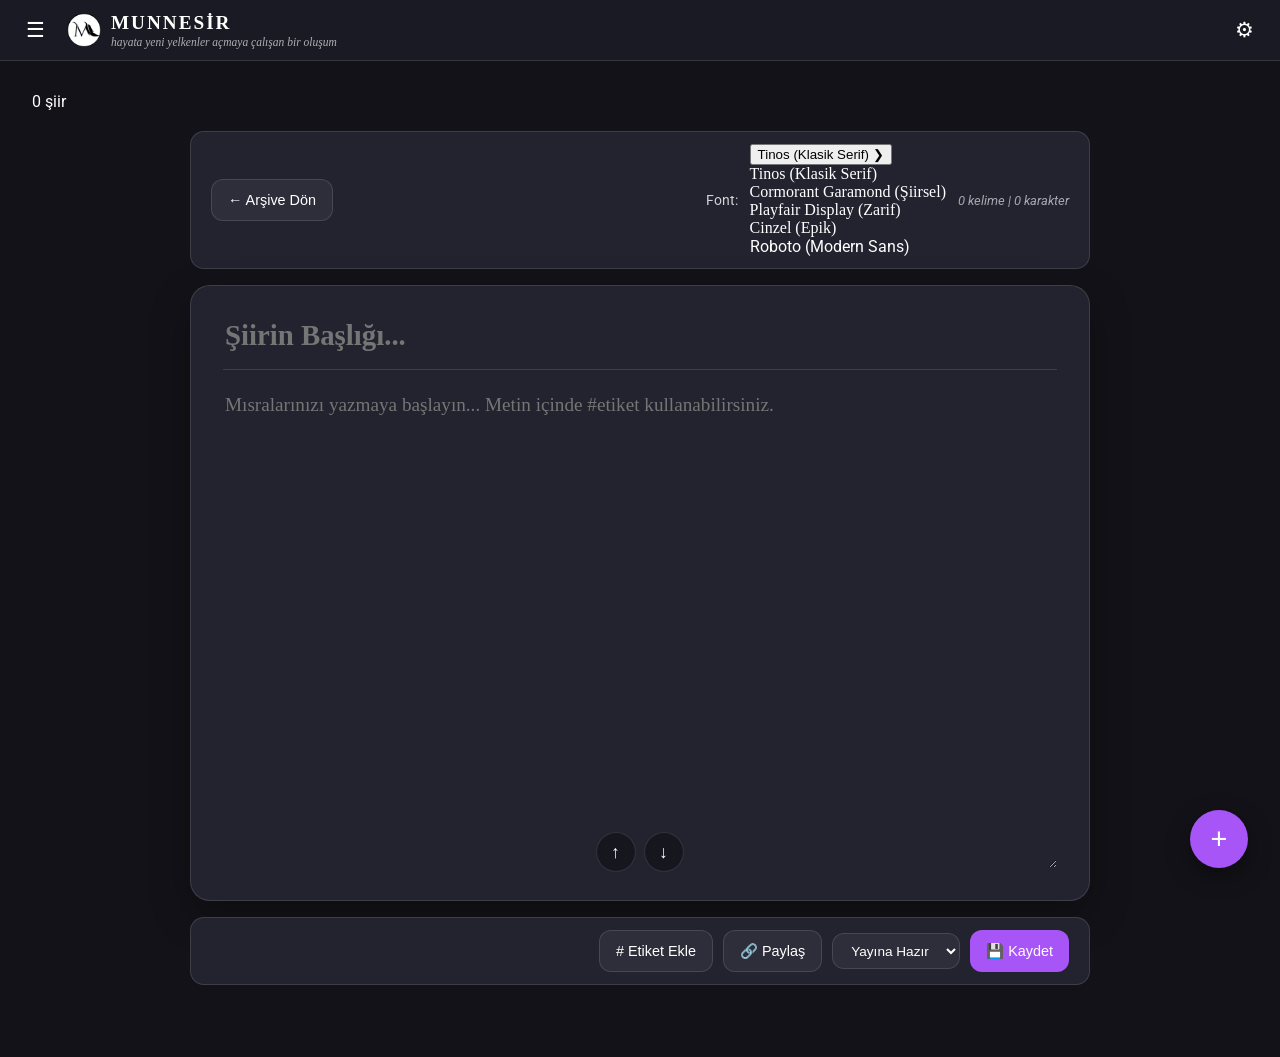
==== commit df7a0ab0: "fix: poem writer pro vol.2" ====
--- a/cloudflare/index.html
+++ b/cloudflare/index.html
@@ -96,19 +96,28 @@
       </div>
     </div>
 
-    <!-- BÜYÜK TAM SAYFA BLOGGER YAZMA EDİTÖRÜ -->
+    <!-- BÜYÜK TAM SAYFA BLOGGER YAZMA EDİTÖRÜ (SADECE + VEYA DÜZENLE İLE AÇILIR) -->
     <div id="editorView" class="editorContainer" hidden>
       <div class="editorHeaderBar">
         <button id="closeEditorBtn" class="stdBtn" type="button">← Arşive Dön</button>
         <div class="editorTools">
           <label class="toolLabel">Font:</label>
-          <select id="editorFontSelect" class="textInput fontSelect">
-            <option value="font-tinos">Tinos (Klasik Serif)</option>
-            <option value="font-cormorant">Cormorant Garamond (Şiirsel)</option>
-            <option value="font-playfair">Playfair Display (Zarif)</option>
-            <option value="font-cinzel">Cinzel (Epik)</option>
-            <option value="font-roboto">Roboto (Modern Sans)</option>
-          </select>
+          
+          <!-- TEMATİK ÖZEL FONT DROPDOWN -->
+          <div class="customDropdown" id="fontCustomDropdown">
+            <button type="button" class="dropdownTrigger" id="fontDropdownBtn">
+              <span id="fontDropdownLabel">Tinos (Klasik Serif)</span>
+              <span class="dropdownArrow">❯</span>
+            </button>
+            <div class="dropdownMenu" id="fontDropdownMenu">
+              <div class="dropdownOption active font-tinos" data-value="font-tinos">Tinos (Klasik Serif)</div>
+              <div class="dropdownOption font-cormorant" data-value="font-cormorant">Cormorant Garamond (Şiirsel)</div>
+              <div class="dropdownOption font-playfair" data-value="font-playfair">Playfair Display (Zarif)</div>
+              <div class="dropdownOption font-cinzel" data-value="font-cinzel">Cinzel (Epik)</div>
+              <div class="dropdownOption font-roboto" data-value="font-roboto">Roboto (Modern Sans)</div>
+            </div>
+          </div>
+
           <span id="editorStats" class="editorWordCount">0 kelime | 0 karakter</span>
         </div>
       </div>
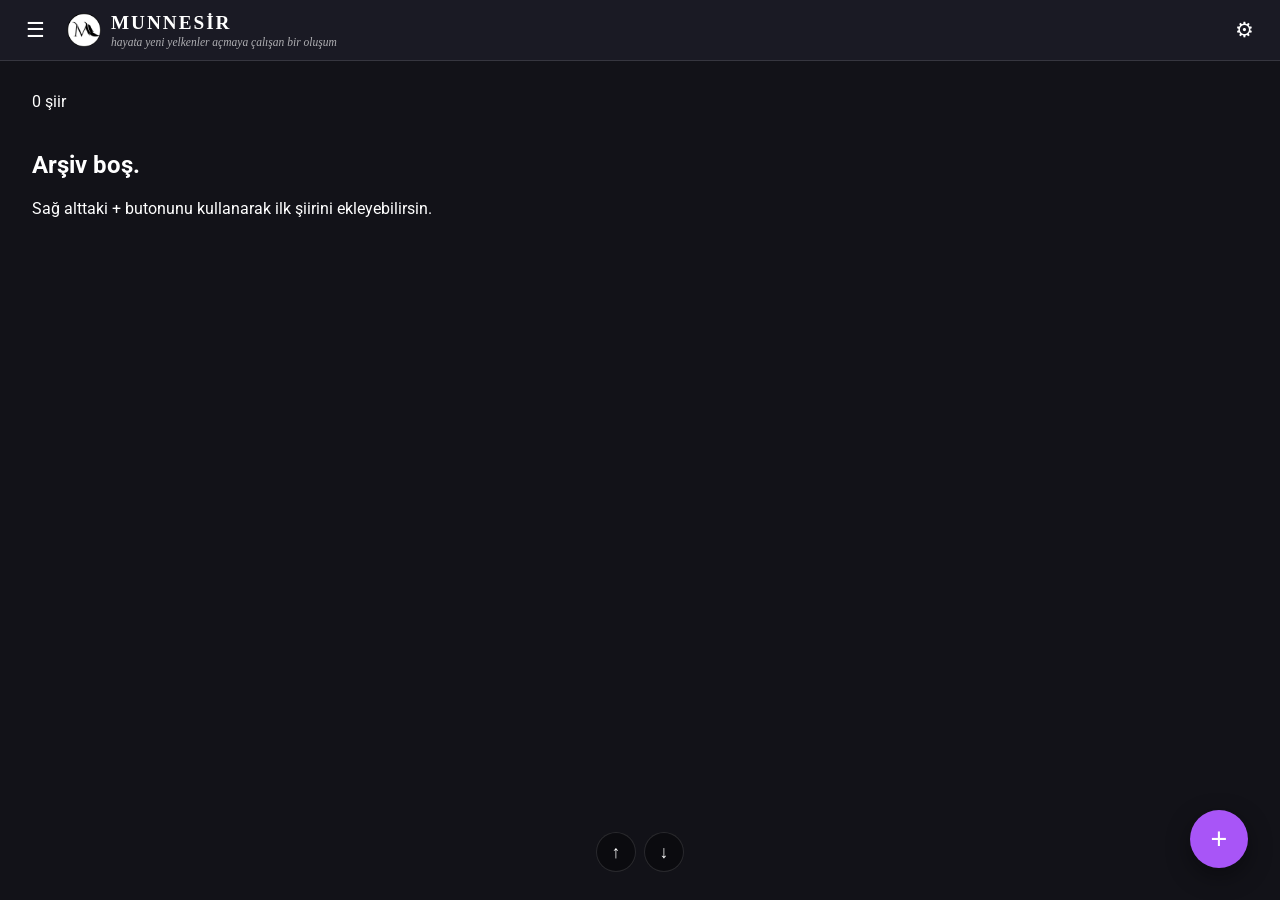
==== commit f8cfa37d: "fix: poem writer pro vol.3" ====
--- a/cloudflare/index.html
+++ b/cloudflare/index.html
@@ -97,7 +97,7 @@
     </div>
 
     <!-- BÜYÜK TAM SAYFA BLOGGER YAZMA EDİTÖRÜ (SADECE + VEYA DÜZENLE İLE AÇILIR) -->
-    <div id="editorView" class="editorContainer" hidden>
+    <div id="editorView" class="editorContainer" style="display: none;" hidden>
       <div class="editorHeaderBar">
         <button id="closeEditorBtn" class="stdBtn" type="button">← Arşive Dön</button>
         <div class="editorTools">
--- a/cloudflare/style.css
+++ b/cloudflare/style.css
@@ -753,4 +753,109 @@
   padding: 0 10px;
   font-size: 0.78rem;
   border-radius: 8px;
+}
+
+
+/* ÖZEL TEMATİK DROPDOWN TASARIMI */
+.customDropdown {
+  position: relative;
+  display: inline-block;
+  min-width: 180px;
+}
+
+.dropdownTrigger {
+  width: 100%;
+  height: 38px;
+  padding: 0 12px;
+  border-radius: 10px;
+  background: rgba(255, 255, 255, 0.05);
+  border: 1px solid var(--border-color);
+  color: var(--text-primary);
+  font-size: 0.85rem;
+  font-weight: 500;
+  display: flex;
+  align-items: center;
+  justify-content: space-between;
+  cursor: pointer;
+  transition: all 0.2s ease;
+  box-sizing: border-box;
+}
+
+.dropdownTrigger:hover {
+  background: rgba(255, 255, 255, 0.1);
+  border-color: var(--accent-color);
+}
+
+.dropdownArrow {
+  font-size: 0.7rem;
+  transition: transform 0.2s ease;
+  color: var(--accent-color);
+  transform: rotate(90deg);
+}
+
+.customDropdown.open .dropdownArrow {
+  transform: rotate(-90deg);
+}
+
+.dropdownMenu {
+  position: absolute;
+  top: calc(100% + 6px);
+  left: 0;
+  right: 0;
+  background: var(--bg-card, #232330);
+  border: 1px solid var(--border-color);
+  border-radius: 12px;
+  padding: 6px;
+  display: none;
+  flex-direction: column;
+  gap: 4px;
+  z-index: 1500;
+  box-shadow: 0 10px 30px rgba(0, 0, 0, 0.5);
+  backdrop-filter: blur(10px);
+}
+
+.customDropdown.open .dropdownMenu {
+  display: flex !important;
+  animation: dropdownFade 0.2s ease-out forwards;
+}
+
+@keyframes dropdownFade {
+  from { opacity: 0; transform: translateY(-6px); }
+  to { opacity: 1; transform: translateY(0); }
+}
+
+.dropdownOption {
+  padding: 8px 10px;
+  border-radius: 8px;
+  font-size: 0.85rem;
+  color: var(--text-primary);
+  cursor: pointer;
+  transition: all 0.15s ease;
+}
+
+.dropdownOption:hover {
+  background: rgba(168, 85, 247, 0.15);
+  color: var(--accent-color);
+}
+
+.dropdownOption.active {
+  background: var(--accent-color);
+  color: #ffffff;
+  font-weight: 600;
+}
+
+.customDropdown.open .dropdownMenu {
+  display: flex !important;
+}
+
+
+/* FONT SEÇİCİ DROPDOWN Z-INDEX DÜZELTMESİ */
+.editorHeaderBar .customDropdown {
+  z-index: 2000 !important;
+}
+
+.customDropdown.open .dropdownMenu {
+  display: flex !important;
+  opacity: 1 !important;
+  visibility: visible !important;
 }
